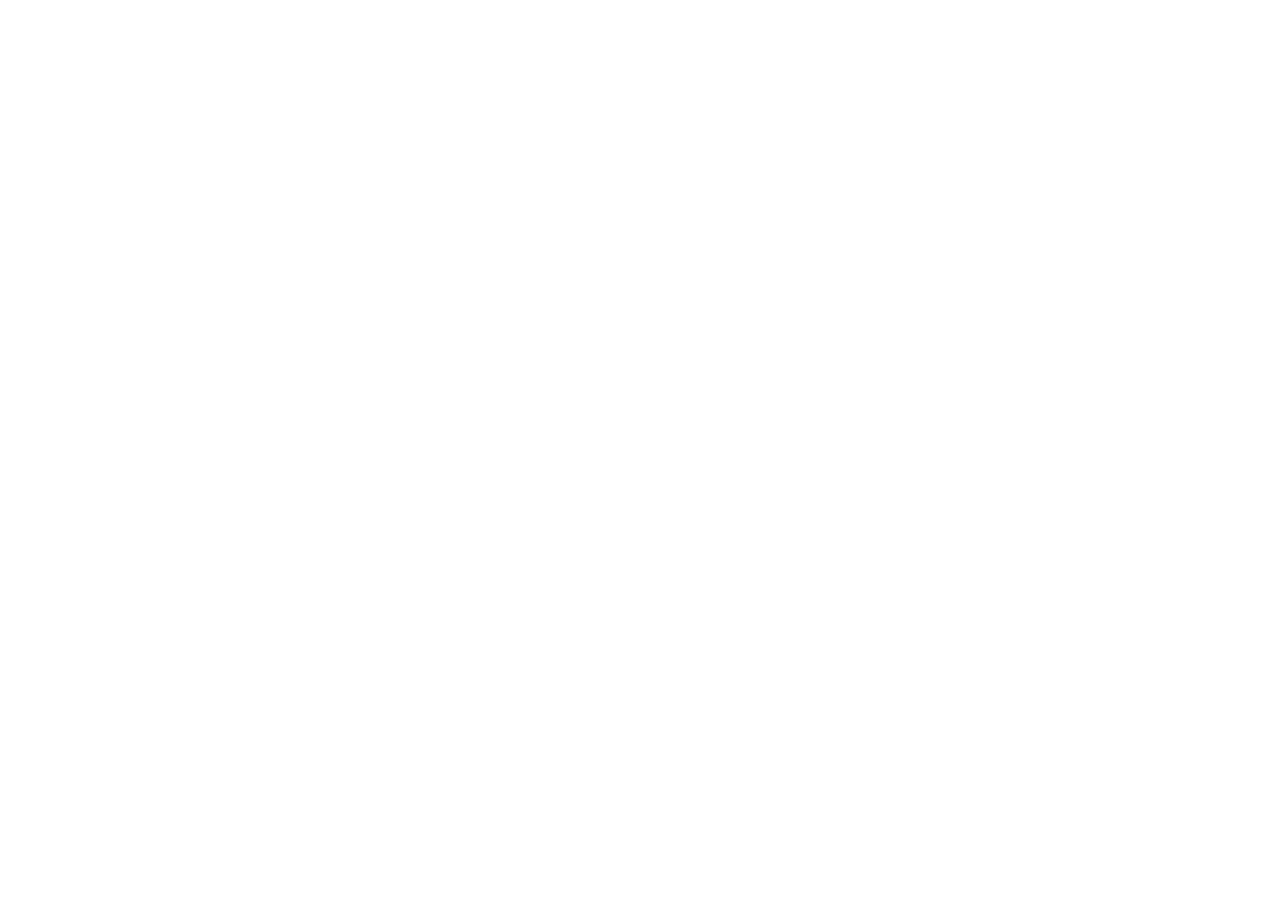
==== contact.html @ 6a05947d "Added files for contact page and mockups." ====
<!DOCTYPE html>
<html lang="en">
<head>
    <meta charset="UTF-8">
    <meta name="viewport" content="width=device-width, initial-scale=1.0">
    <title>Document</title>
    <link rel="stylesheet" href="contact.css">
</head>
<body>
    
</body>
</html>
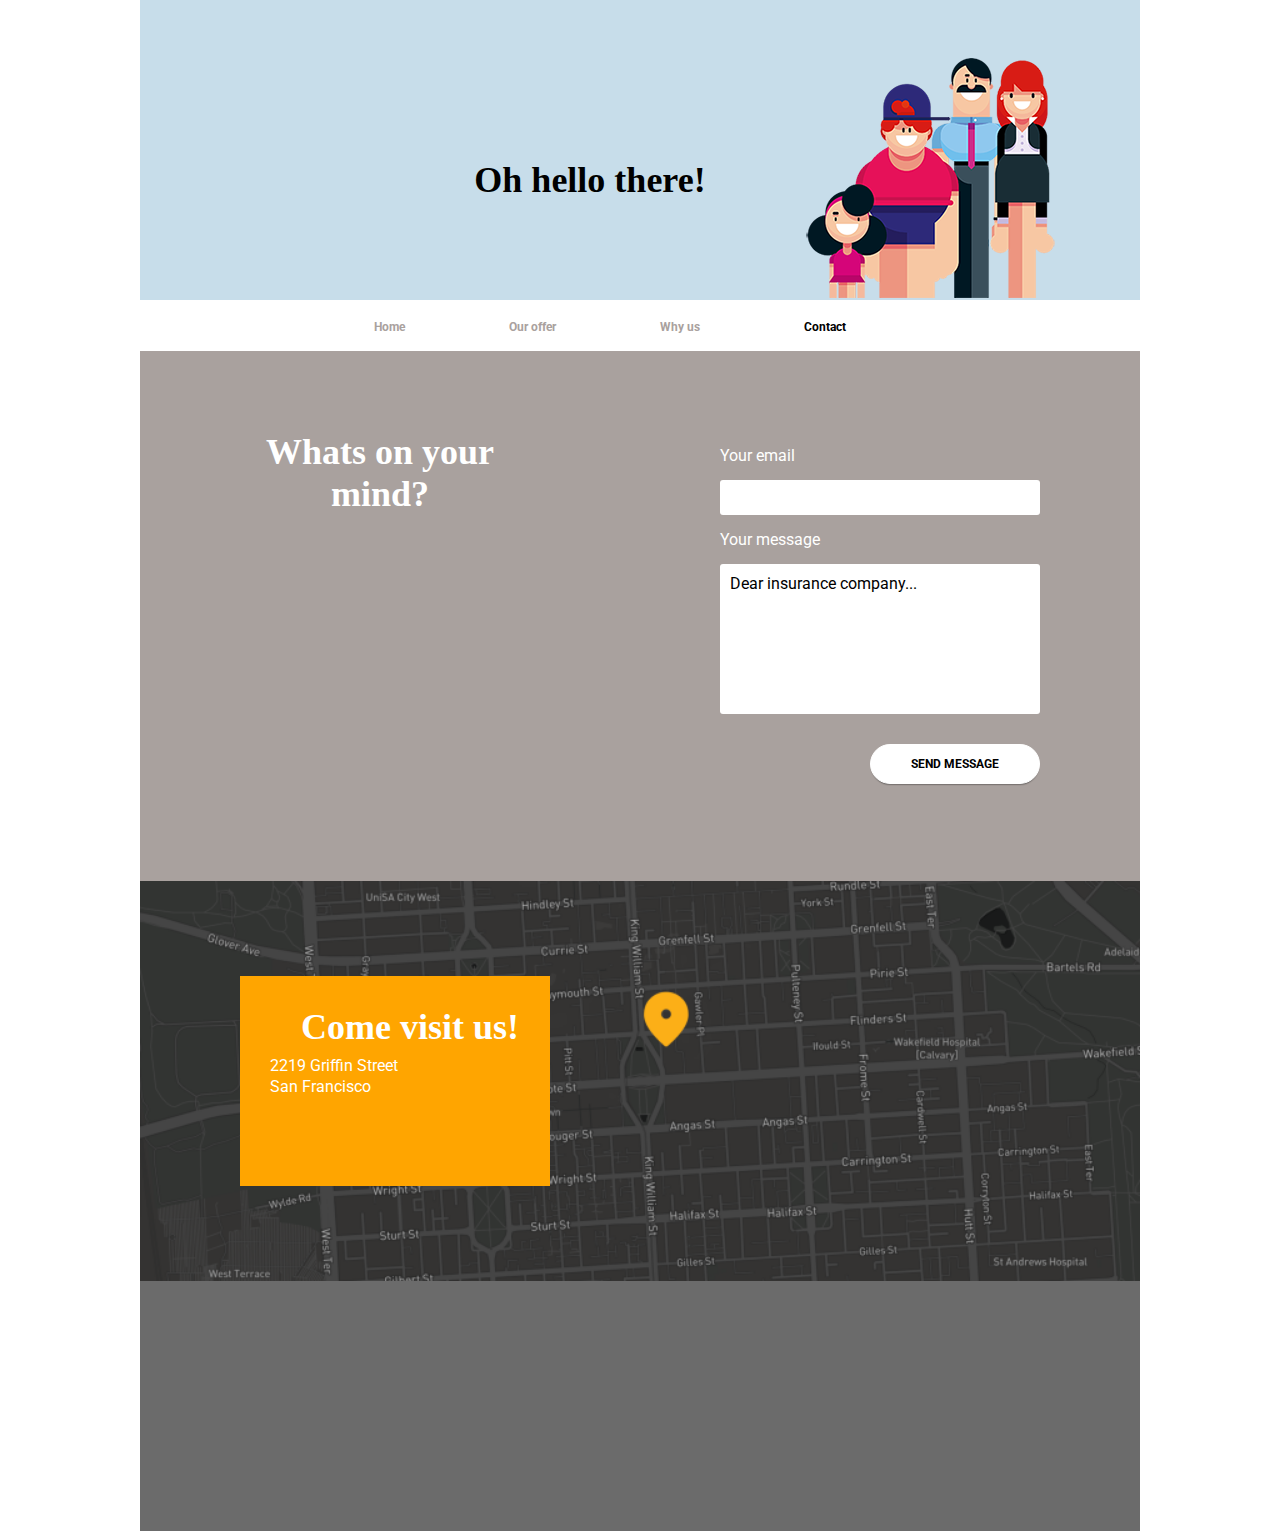
==== commit f2484ce0: "Finalized project. Updated index and contact pages with content and styles. Updated font and buttons" ====
--- a/contact.html
+++ b/contact.html
@@ -3,10 +3,54 @@
 <head>
     <meta charset="UTF-8">
     <meta name="viewport" content="width=device-width, initial-scale=1.0">
-    <title>Document</title>
+    <title>Contact</title>
+    <link href="https://fonts.googleapis.com/css2?family=Roboto:wght@300;400;500;700&display=swap" rel="stylesheet">
     <link rel="stylesheet" href="contact.css">
 </head>
 <body>
     
+<section class="top-section">
+    <article class="top-section-art">
+        <h1>Oh hello there!</h1>
+    </article>
+    <div class="image-container">
+        <img src="img/family_small.png" alt="Family">
+    </div>
+</section>
+
+<nav>
+    <ul class="nav-items">
+        <li class="home-link"><a href="index.html">Home</a></li>
+        <li><a href="ouroffer.html">Our offer</a></li>
+        <li><a href="whyus.html">Why us</a></li>
+        <li class="contact-link active"><a href="contact.html">Contact</a></li>
+    </ul>
+</nav>
+
+<section class="contact-page">
+    <article>
+        <h1>Whats on your mind?</h1>
+    </article>
+    <article class="contact-form">
+        <p>Your email</p>
+        <p class="mail-window"></p>
+        <p>Your message</p>
+        <p class="message-window">Dear insurance company...</p>
+        <div>
+            <a href="#" class="myButton">SEND MESSAGE</a>
+        </div>
+    </article>
+</section>
+
+<section class="map">
+    <article>
+        <h1>Come visit us!</h1>
+        <p>2219 Griffin Street</p>
+        <p>San Francisco</p>
+    </article>
+</section>
+
+<section class="window"></section>
+
 </body>
-</html>+</html>
--- a/contact.css
+++ b/contact.css
@@ -0,0 +1,157 @@
+body {
+    margin: 0 auto;
+    width: 1000px;
+    font-family: 'Roboto', sans-serif;
+    color: #ffffff;
+}
+
+h1 {
+    font-size: 36px;
+    font-family: 'Playfair Display', serif;
+    color: #000000; 
+    margin: 20px 0; 
+    text-align: center; 
+}
+
+.top-section {
+    height: 300px;
+    background-color: #C7DDEA;
+    display: flex;
+    justify-content: center;
+    align-items: center;
+    padding: 0 20px; 
+}
+
+.top-section h1 {
+    margin: 0 0 0 250px; 
+    padding-top: 60px; 
+}
+
+.top-section img {
+    margin: 0 0 0 100px; 
+    padding-top: 60px; 
+}
+
+.nav-items {
+    list-style-type: none;
+    text-align: center;
+    color: #A9A19E;
+}
+
+li {
+    display: inline;
+    font-size: 12px;
+    font-weight: bold;
+    padding: 50px 100px 50px 0;
+    margin: 0;
+}
+
+a {
+    text-decoration: none;
+    color: #A9A19E; 
+}
+
+.nav-items a {
+    color: #A9A19E;
+}
+
+.nav-items .active a {
+    color: black;
+    font-weight: bold;
+}
+
+.contact-page {
+    height: 450px;
+    padding: 80px 0 0 0;
+    background-color: #A9A19E;
+    display: flex;
+    flex-direction: row;
+    justify-content: space-around;
+}
+
+.contact-page h1 {
+    width: 280px;
+    padding-bottom: 35px; 
+    margin: 0;
+    font-size: 36px;
+    color: #ffffff;
+}
+
+.mail-window {
+    background-color: white;
+    border-radius: 3px;
+    width: 300px;
+    height: 15px;
+    padding: 10px;
+}
+
+.message-window {
+    background-color: white;
+    color: #000;
+    border-radius: 3px;
+    width: 300px;
+    height: 130px;
+    display: flex;
+    align-items: flex-start;
+    padding: 10px;
+}
+
+.myButton {
+    margin: 10px 0;
+    background-color: #ffffff;
+    border-radius: 29px;
+    box-shadow: 0px 2px 2px -2px black;
+    border: 1px solid white;
+    display: inline-block;
+    color: #000;
+    font-size: 12px;
+    font-weight: bold;
+    padding: 12px 40px;
+    text-decoration: none;
+}
+
+.contact-form div {
+    margin-top: 20px;
+    display: flex;
+    justify-content: flex-end;
+}
+
+.contact-form p {
+    margin: 15px 0 0;
+}
+
+.map {
+    background-image: url(img/map.png);
+    background-position: center;
+    background-repeat: no-repeat;
+    background-size: cover;  
+    height: 400px;
+    display: flex;
+    align-items: center;
+}
+
+.map article {
+    margin: 100px;
+    width: 250px;
+    height: 150px;
+    padding: 30px;
+    background-color: orange;
+}
+
+.map h1 {
+    margin: 0;
+    width: 280px;
+    font-size: 36px;
+    color: #fff;
+}
+
+.map p {
+    line-height: 0.3em;
+}
+
+.window {
+    height: 250px;
+    background-color: #6B6B6B; 
+    padding: 20px; 
+    box-sizing: border-box; 
+}
